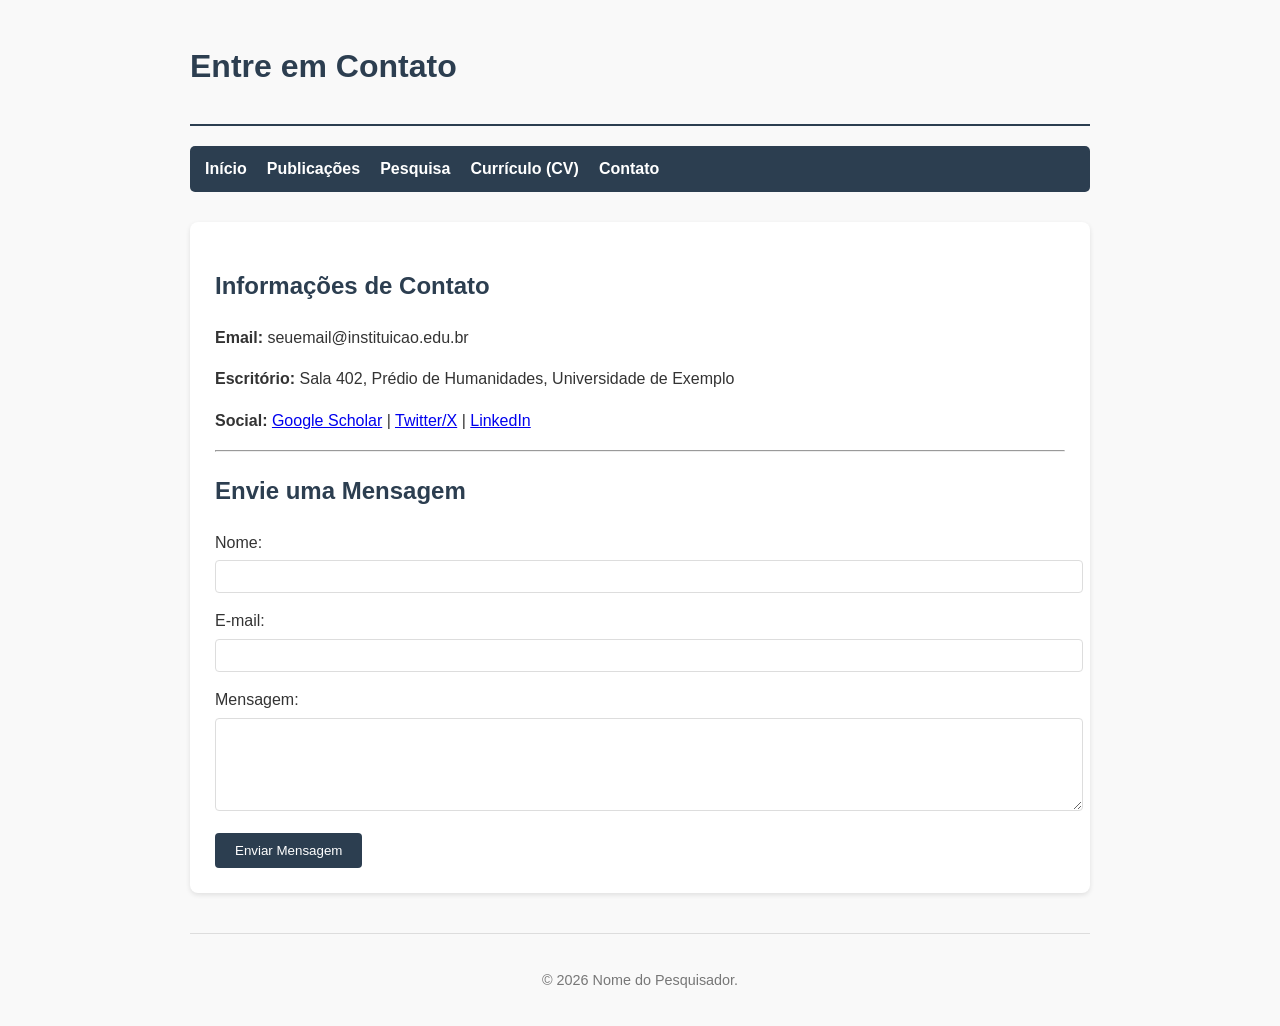
==== contact.html @ ebd6104e "academic website" ====
<!DOCTYPE html>
<html lang="pt-br">
<head>
    <meta charset="UTF-8">
    <meta name="viewport" content="width=device-width, initial-scale=1.0">
    <title>Contato | Pesquisador Acadêmico</title>
    <link rel="stylesheet" href="style.css">
</head>
<body>
    <header>
        <h1>Entre em Contato</h1>
    </header>

    <nav>
        <ul>
            <li><a href="index.html">Início</a></li>
            <li><a href="publications.html">Publicações</a></li>
            <li><a href="research.html">Pesquisa</a></li>
            <li><a href="cv.html">Currículo (CV)</a></li>
            <li><a href="contact.html">Contato</a></li>
        </ul>
    </nav>

    <section>
        <h2>Informações de Contato</h2>
        <p><strong>Email:</strong> seuemail@instituicao.edu.br</p>
        <p><strong>Escritório:</strong> Sala 402, Prédio de Humanidades, Universidade de Exemplo</p>
        <p><strong>Social:</strong> <a href="#">Google Scholar</a> | <a href="#">Twitter/X</a> | <a href="#">LinkedIn</a></p>

        <hr>

        <h2>Envie uma Mensagem</h2>
        <form class="contact-form">
            <div>
                <label for="name">Nome:</label>
                <input type="text" id="name" name="name" required>
            </div>
            <div>
                <label for="email">E-mail:</label>
                <input type="email" id="email" name="email" required>
            </div>
            <div>
                <label for="message">Mensagem:</label>
                <textarea id="message" name="message" rows="5" required></textarea>
            </div>
            <button type="submit">Enviar Mensagem</button>
        </form>
    </section>

    <footer>
        <p>&copy; 2026 Nome do Pesquisador.</p>
    </footer>
</body>
</html>
---- style.css ----
/* Global Styles */
body {
    font-family: 'Segoe UI', Tahoma, Geneva, Verdana, sans-serif;
    line-height: 1.6;
    color: #333;
    max-width: 900px;
    margin: 0 auto;
    padding: 20px;
    background-color: #f9f9f9;
}

header {
    border-bottom: 2px solid #2c3e50;
    margin-bottom: 20px;
    padding-bottom: 10px;
}

h1, h2, h3 {
    color: #2c3e50;
}

/* Navigation */
nav {
    margin-bottom: 30px;
}

nav ul {
    list-style: none;
    padding: 0;
    display: flex;
    gap: 20px;
    background: #2c3e50;
    padding: 10px 15px;
    border-radius: 5px;
}

nav ul li a {
    text-decoration: none;
    color: white;
    font-weight: bold;
}

nav ul li a:hover {
    color: #3498db;
}

/* Content Layout */
section {
    background: white;
    padding: 25px;
    border-radius: 8px;
    box-shadow: 0 2px 5px rgba(0,0,0,0.1);
    margin-bottom: 20px;
}

footer {
    text-align: center;
    font-size: 0.9em;
    color: #777;
    margin-top: 40px;
    border-top: 1px solid #ddd;
    padding-top: 20px;
}

/* Lists and Links */
.pub-list, .research-list {
    padding-left: 20px;
}

.pub-item {
    margin-bottom: 15px;
}

.pub-title {
    font-weight: bold;
    display: block;
}

/* Form Styling */
.contact-form div {
    margin-bottom: 15px;
}

.contact-form label {
    display: block;
    margin-bottom: 5px;
}

.contact-form input, .contact-form textarea {
    width: 100%;
    padding: 8px;
    border: 1px solid #ddd;
    border-radius: 4px;
}

.contact-form button {
    background: #2c3e50;
    color: white;
    padding: 10px 20px;
    border: none;
    border-radius: 4px;
    cursor: pointer;
}

.contact-form button:hover {
    background: #34495e;
}
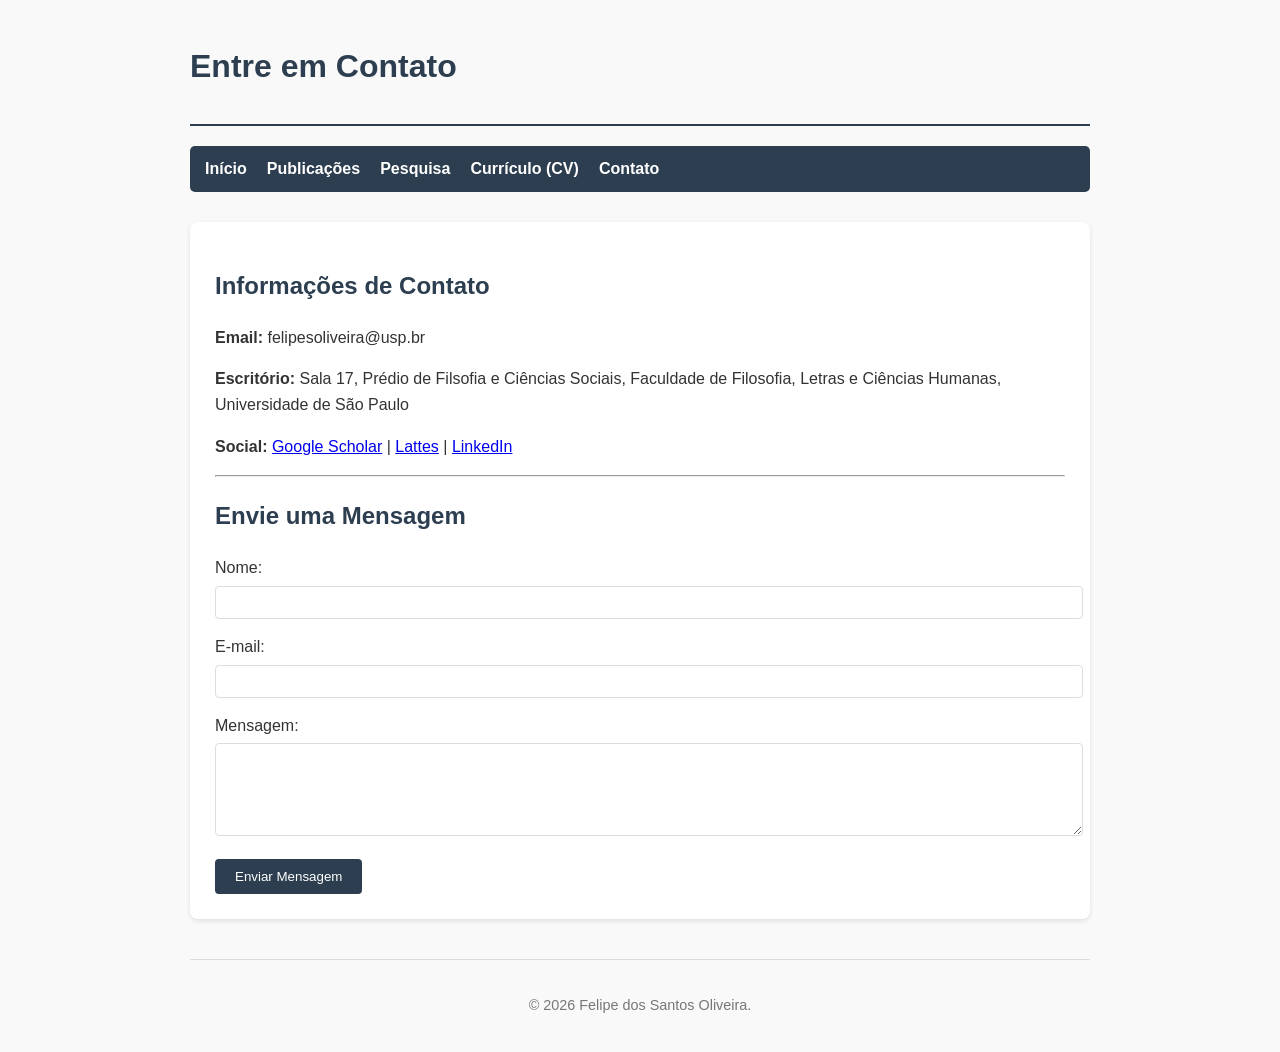
==== commit 7ed9daf0: "Update contact information and footer name" ====
--- a/contact.html
+++ b/contact.html
@@ -23,9 +23,9 @@
 
     <section>
         <h2>Informações de Contato</h2>
-        <p><strong>Email:</strong> seuemail@instituicao.edu.br</p>
-        <p><strong>Escritório:</strong> Sala 402, Prédio de Humanidades, Universidade de Exemplo</p>
-        <p><strong>Social:</strong> <a href="#">Google Scholar</a> | <a href="#">Twitter/X</a> | <a href="#">LinkedIn</a></p>
+        <p><strong>Email:</strong> felipesoliveira@usp.br</p>
+        <p><strong>Escritório:</strong> Sala 17, Prédio de Filsofia e Ciências Sociais, Faculdade de Filosofia, Letras e Ciências Humanas, Universidade de São Paulo</p>
+        <p><strong>Social:</strong> <a href="https://scholar.google.com/citations?user=pqNJshEAAAAJ&hl=pt-BR">Google Scholar</a> | <a href="http://lattes.cnpq.br/9019669452774962 ">Lattes</a> | <a href="https://www.linkedin.com/in/felipe-dos-santos-oliveira-508164150/">LinkedIn</a></p>
 
         <hr>
 
@@ -48,7 +48,7 @@
     </section>
 
     <footer>
-        <p>&copy; 2026 Nome do Pesquisador.</p>
+        <p>&copy; 2026 Felipe dos Santos Oliveira.</p>
     </footer>
 </body>
 </html>
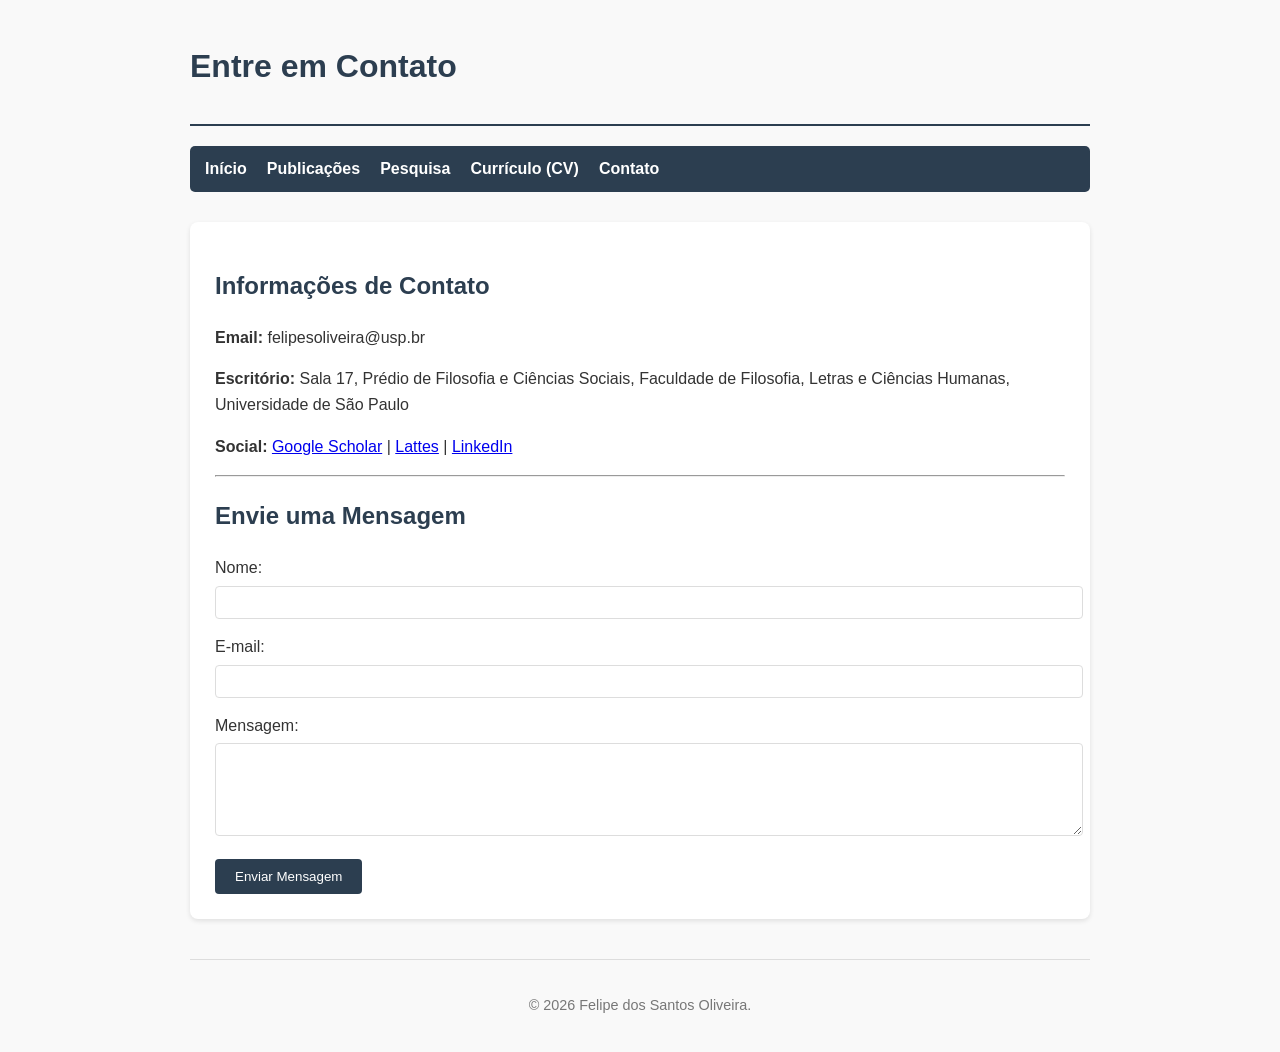
==== commit bea8e33e: "Fix typo in office description" ====
--- a/contact.html
+++ b/contact.html
@@ -24,7 +24,7 @@
     <section>
         <h2>Informações de Contato</h2>
         <p><strong>Email:</strong> felipesoliveira@usp.br</p>
-        <p><strong>Escritório:</strong> Sala 17, Prédio de Filsofia e Ciências Sociais, Faculdade de Filosofia, Letras e Ciências Humanas, Universidade de São Paulo</p>
+        <p><strong>Escritório:</strong> Sala 17, Prédio de Filosofia e Ciências Sociais, Faculdade de Filosofia, Letras e Ciências Humanas, Universidade de São Paulo</p>
         <p><strong>Social:</strong> <a href="https://scholar.google.com/citations?user=pqNJshEAAAAJ&hl=pt-BR">Google Scholar</a> | <a href="http://lattes.cnpq.br/9019669452774962 ">Lattes</a> | <a href="https://www.linkedin.com/in/felipe-dos-santos-oliveira-508164150/">LinkedIn</a></p>
 
         <hr>
